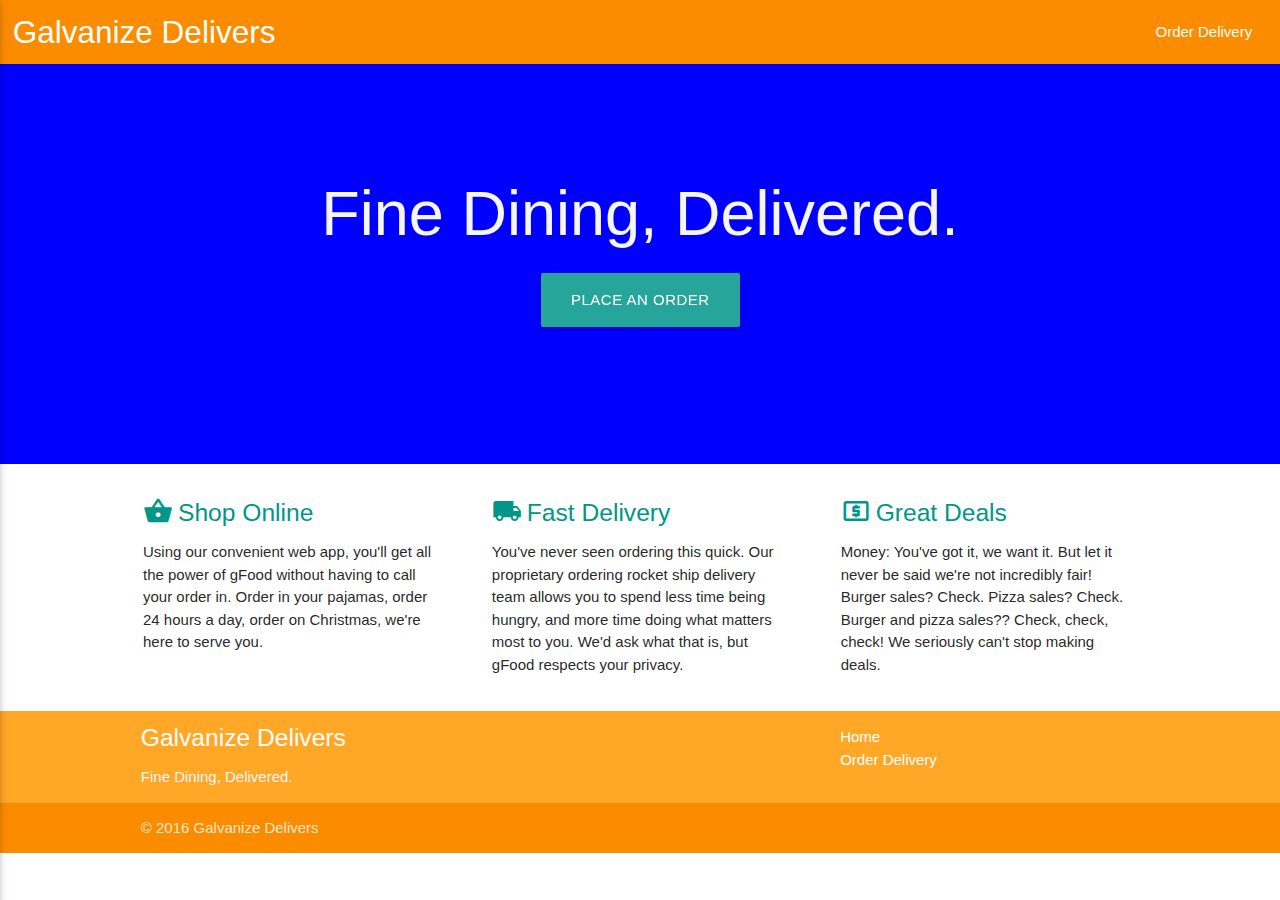
==== index.html @ 93db3aab "index page version 0.1" ====
<!DOCTYPE html>
<html lang="en">
<head>
  <meta http-equiv="Content-Type" content="text/html; charset=UTF-8"/>
  <meta name="viewport" content="width=device-width, initial-scale=1, maximum-scale=1.0"/>
  <title>Galvanize Delivers</title>

  <!-- CSS  -->
  <link href="https://fonts.googleapis.com/icon?family=Material+Icons" rel="stylesheet">
  <link href="css/materialize.css" type="text/css" rel="stylesheet" media="screen,projection"/>
  <link href="css/style.css" type="text/css" rel="stylesheet" media="screen,projection"/>
</head>
<body>
  <nav class="orange darken-1" role="navigation">
    <div class="nav-wrapper container"><a id="logo-container" href="index.html" class="brand-logo">Galvanize Delivers</a>
      <ul class="right hide-on-med-and-down">
        <li><a href="order.html">Order Delivery</a></li>
      </ul>

      <ul id="nav-mobile" class="side-nav">
        <li><a href="order.html">Order Delivery</a></li>
      </ul>
      <a href="order.html" data-activates="nav-mobile" class="button-collapse"><i class="material-icons">menu</i></a>
    </div>
  </nav>
  <main>
    <section class="section no-pad-bot" id="hero-image">
      <div class="container">
        <h1 class="header center grey-text text-lighten-4">Fine Dining, Delivered.</h1>
        <div class="row center">
          <a href="order.html" id="order-button" class="btn-large waves-effect waves-light teal lighten-1">Place an Order</a>
        </div>
      </div>
    </section>
    <section>
      <div class="container">
        <!--   Icon Section   -->
        <div class="row">
          <div class="col s12 m4">
            <div class="icon-block">
              <h5 class="teal-text"><i class="material-icons teal-text">shopping_basket</i>Shop Online</h5>
              <p class="medium">Using our convenient web app, you'll get all the power of gFood without having to call your order in. Order in your pajamas, order 24 hours a day, order on Christmas, we're here to serve you.</p>
            </div>
          </div>

          <div class="col s12 m4">
            <div class="icon-block">
              <h5 class="teal-text"><i class="material-icons teal-text">local_shipping</i>Fast Delivery</h5>
              <p>You've never seen ordering this quick. Our proprietary ordering rocket ship delivery team allows you to spend less time being hungry, and more time doing what matters most to you. We'd ask what that is, but gFood respects your privacy.</p>
            </div>
          </div>

          <div class="col s12 m4">
            <div class="icon-block">
              <h5 class="teal-text"><i class="material-icons teal-text">local_atm</i>Great Deals</h5>
              <p>Money: You've got it, we want it. But let it never be said we're not incredibly fair! Burger sales? Check. Pizza sales? Check. Burger and pizza sales?? Check, check, check! We seriously can't stop making deals.</p>
            </div>
          </div>

        </div>
      </div>
    </section>
  </main>

  <footer class="page-footer orange lighten-1" id="footer-top">
    <div class="container footer">
      <div class="row" id="footer-row">
        <div class="col l6 s12">
          <h5 class="white-text">Galvanize Delivers</h5>
          <p class="grey-text text-lighten-4">Fine Dining, Delivered.</p>
        </div>

        <div class="col l3 push-l2 s12" id="footer-nav">
          <ul>
            <li><a class="white-text" href="index.html">Home</a></li>
            <li><a class="white-text" href="order.html">Order Delivery</a></li>
          </ul>
        </div>
      </div>
    </div>

    <div class="footer-copyright orange darken-1">
      <div class="container footer">
      &copy; 2016 Galvanize Delivers
      </div>
    </div>
  </footer>

  <!--  Scripts-->
  <script src="https://code.jquery.com/jquery-2.1.1.min.js"></script>
  <script src="js/materialize.js"></script>
  <script src="js/init.js"></script>

  </body>
</html>
---- css/style.css ----
/* Custom Stylesheet */
/**
 * Use this file to override Materialize files so you can update
 * the core Materialize files in the future
 *
 * Made By MaterializeCSS.com
 */

.icon-block {
  padding: 20px 15px 0 15px;
}

.icon-block .material-icons {
	font-size: 30px;
}

#hero-image {
  background: url("../img/hero.jpg") blue no-repeat;
  height: 400px;
  background-size: cover;
}

#footer-top {
  padding-top: 0;
}

#footer-nav {
  padding-left: 30px;
}

#footer-row {
  margin-bottom: 0;
}

h1.header {
  font-weight: 500;
  margin-top: 100px;
}

i {
  vertical-align: bottom;
  margin-right: 5px;
}

div.container {
  width: 80%;
}

div.nav-wrapper {
  width: 98%;
}

div.footer {
   width: 78%;
}
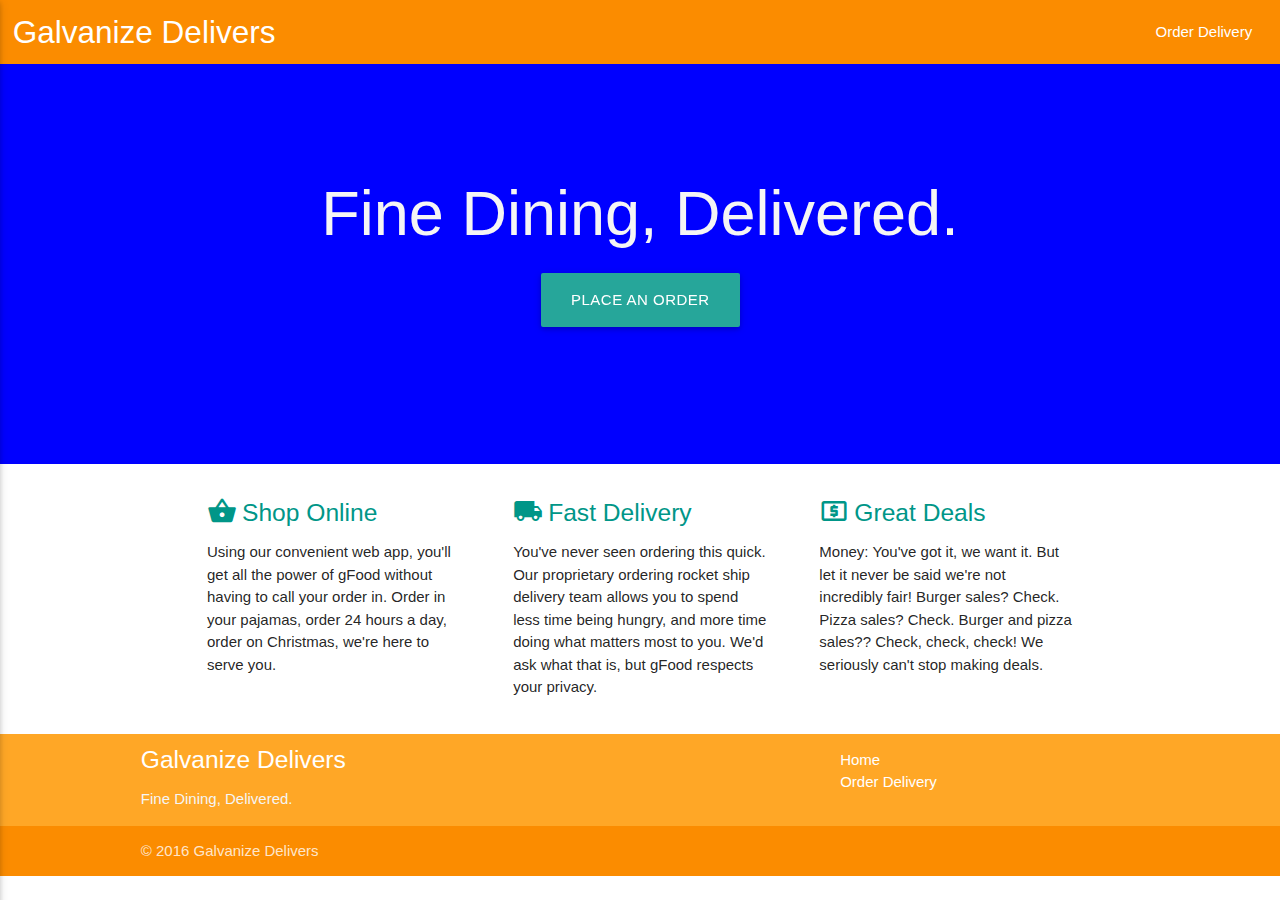
==== commit 9df013b0: "subtotal function working" ====
--- a/index.html
+++ b/index.html
@@ -9,6 +9,7 @@
   <link href="https://fonts.googleapis.com/icon?family=Material+Icons" rel="stylesheet">
   <link href="css/materialize.css" type="text/css" rel="stylesheet" media="screen,projection"/>
   <link href="css/style.css" type="text/css" rel="stylesheet" media="screen,projection"/>
+  <script src="js/main.js"></script>
 </head>
 <body>
   <nav class="orange darken-1" role="navigation">
@@ -28,7 +29,7 @@
       <div class="container">
         <h1 class="header center grey-text text-lighten-4">Fine Dining, Delivered.</h1>
         <div class="row center">
-          <a href="order.html" id="order-button" class="btn-large waves-effect waves-light teal lighten-1">Place an Order</a>
+          <a href="order.html" class="btn-large waves-effect waves-light teal lighten-1">Place an Order</a>
         </div>
       </div>
     </section>
--- a/css/style.css
+++ b/css/style.css
@@ -12,6 +12,10 @@
 
 .icon-block .material-icons {
 	font-size: 30px;
+}
+
+.order-button {
+  margin: 20px;
 }
 
 #hero-image {
@@ -37,10 +41,16 @@
   margin-top: 100px;
 }
 
+p.item-label {
+  font-size: 20px;
+}
+
 i {
   vertical-align: bottom;
   margin-right: 5px;
 }
+
+t
 
 div.container {
   width: 80%;
@@ -53,3 +63,7 @@
 div.footer {
    width: 78%;
 }
+
+th.currency, td.currency {
+  text-align: right;
+}
